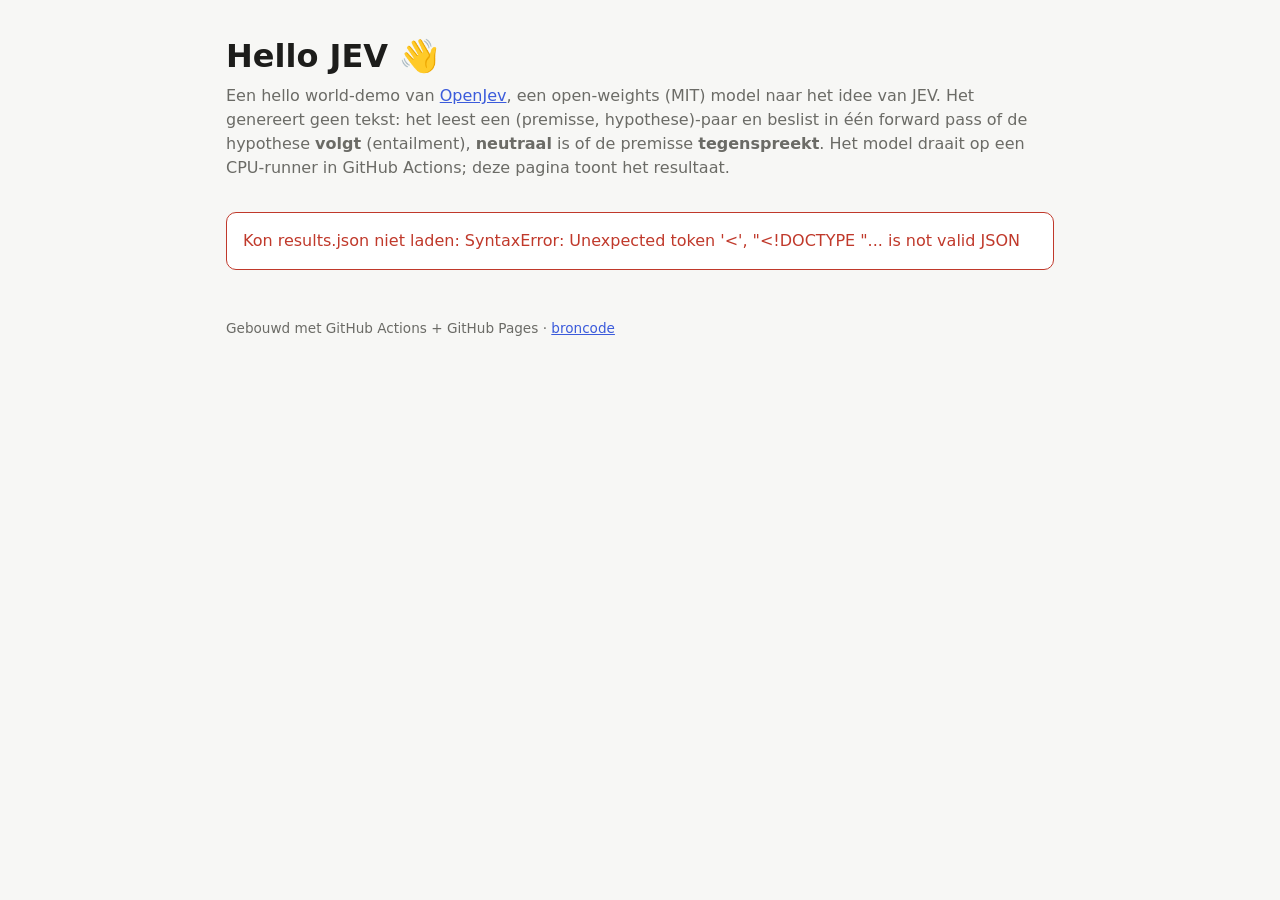
==== site/index.html @ ed22425f "Hello world demo of OpenJev (open-weights JEV) via GitHub Actions + Pages Co-Authored-By: Claude Opu" ====
<!doctype html>
<html lang="nl">
<head>
<meta charset="utf-8">
<meta name="viewport" content="width=device-width, initial-scale=1">
<title>Hello JEV</title>
<style>
  :root {
    --bg: #f7f7f5; --card: #ffffff; --fg: #1d1d1b; --muted: #6b6b66; --line: #e4e4df;
    --ent: #2e7d4f; --neu: #8a8a84; --con: #c0392b; --accent: #3b5bdb;
  }
  @media (prefers-color-scheme: dark) {
    :root {
      --bg: #141413; --card: #1e1e1c; --fg: #ecece8; --muted: #9a9a94; --line: #2f2f2c;
      --ent: #4caf7a; --neu: #8f8f88; --con: #e06655; --accent: #7c95f5;
    }
  }
  * { box-sizing: border-box; }
  body { margin: 0; background: var(--bg); color: var(--fg);
         font: 16px/1.5 system-ui, -apple-system, "Segoe UI", sans-serif; }
  main { max-width: 860px; margin: 0 auto; padding: 32px 16px 64px; }
  h1 { font-size: 2rem; margin: 0 0 4px; }
  h2 { font-size: 1.15rem; margin: 40px 0 12px; }
  .sub { color: var(--muted); margin: 0 0 24px; }
  .meta { display: flex; flex-wrap: wrap; gap: 8px; margin-bottom: 8px; }
  .chip { background: var(--card); border: 1px solid var(--line); border-radius: 999px;
          padding: 2px 10px; font-size: .85rem; color: var(--muted); }
  .chip b { color: var(--fg); font-weight: 600; }
  .card { background: var(--card); border: 1px solid var(--line); border-radius: 10px;
          padding: 16px; margin-bottom: 12px; }
  .premise { color: var(--muted); font-size: .9rem; margin: 0 0 4px; }
  .hyp { margin: 0 0 12px; font-weight: 500; }
  .row { display: flex; align-items: center; gap: 12px; flex-wrap: wrap; }
  .badge { font-size: .8rem; font-weight: 600; padding: 2px 8px; border-radius: 6px;
           color: #fff; text-transform: uppercase; letter-spacing: .03em; }
  .bar { flex: 1 1 240px; display: flex; height: 12px; border-radius: 6px; overflow: hidden;
         background: var(--line); min-width: 0; }
  .bar span { display: block; height: 100%; }
  .legend { display: flex; gap: 16px; font-size: .85rem; color: var(--muted); margin-bottom: 12px; flex-wrap: wrap; }
  .legend i { display: inline-block; width: 10px; height: 10px; border-radius: 2px; margin-right: 6px; }
  .nums { font-variant-numeric: tabular-nums; font-size: .85rem; color: var(--muted); }
  ol.rank { padding-left: 20px; margin: 8px 0 0; }
  ol.rank li { margin: 6px 0; }
  .err { border-color: var(--con); color: var(--con); white-space: pre-wrap; }
  a { color: var(--accent); }
  footer { margin-top: 48px; color: var(--muted); font-size: .85rem; }
</style>
</head>
<body>
<main>
  <h1>Hello JEV 👋</h1>
  <p class="sub">Een hello world-demo van <a href="https://huggingface.co/AlexWortega/openjev">OpenJev</a>,
    een open-weights (MIT) model naar het idee van JEV. Het genereert geen tekst: het leest een
    (premisse, hypothese)-paar en beslist in één forward pass of de hypothese
    <b>volgt</b> (entailment), <b>neutraal</b> is of de premisse <b>tegenspreekt</b>.
    Het model draait op een CPU-runner in GitHub Actions; deze pagina toont het resultaat.</p>

  <div class="meta" id="meta"></div>
  <div id="content"><div class="card">Resultaten laden…</div></div>

  <footer>Gebouwd met GitHub Actions + GitHub Pages ·
    <a href="https://github.com/MPParsley/hello-jev">broncode</a></footer>
</main>
<script>
const COLORS = { entailment: "var(--ent)", neutral: "var(--neu)", contradiction: "var(--con)" };
const NL = { entailment: "volgt", neutral: "neutraal", contradiction: "tegenspraak" };
const esc = s => String(s).replace(/[&<>"']/g, c => ({ "&": "&amp;", "<": "&lt;", ">": "&gt;", '"': "&quot;", "'": "&#39;" }[c]));
const pct = p => (p * 100).toFixed(1) + "%";
const chip = (k, v) => v == null ? "" : `<span class="chip">${k}: <b>${esc(v)}</b></span>`;

function bar(scores) {
  const order = ["entailment", "neutral", "contradiction"].filter(k => k in scores);
  return `<div class="bar" role="img" aria-label="${order.map(k => NL[k] + " " + pct(scores[k])).join(", ")}">` +
    order.map(k => `<span style="width:${scores[k] * 100}%;background:${COLORS[k]}"></span>`).join("") +
    `</div><span class="nums">${order.map(k => NL[k] + " " + pct(scores[k])).join(" · ")}</span>`;
}

fetch("results.json", { cache: "no-store" }).then(r => r.json()).then(d => {
  document.getElementById("meta").innerHTML =
    chip("model", d.model) + chip("checkpoint", d.checkpoint) +
    chip("parameters", d.parameters ? (d.parameters / 1e9).toFixed(2) + "B" : null) +
    chip("laden", d.load_seconds != null ? d.load_seconds + " s" : null) +
    chip("inferentie", d.inference_seconds != null ? d.inference_seconds + " s" : null) +
    chip("gegenereerd", d.generated_at) +
    (d.run_url ? `<span class="chip"><a href="${esc(d.run_url)}">Actions-run</a></span>` : "");

  const el = document.getElementById("content");
  if (d.status !== "ok") {
    el.innerHTML = `<div class="card err"><b>De run is mislukt.</b>\n${esc(d.error || "onbekende fout")}</div>`;
    return;
  }
  let html = `<h2>Classificatie</h2><div class="legend">` +
    Object.keys(COLORS).map(k => `<span><i style="background:${COLORS[k]}"></i>${NL[k]}</span>`).join("") + `</div>`;
  for (const e of d.examples) {
    html += `<div class="card"><p class="premise">Premisse: ${esc(e.premise)}</p>
      <p class="hyp">Hypothese: ${esc(e.hypothesis)}</p>
      <div class="row"><span class="badge" style="background:${COLORS[e.label] || "var(--neu)"}">${NL[e.label] || esc(e.label)}</span>${bar(e.scores)}</div></div>`;
  }
  if (d.rerank) {
    html += `<h2>Rerank: ${esc(d.rerank.question)}</h2><div class="card">
      <p class="premise">Context: ${esc(d.rerank.premise)}</p><ol class="rank">` +
      d.rerank.ranked.map(r => `<li>${esc(r.option)} <span class="nums">— entailment ${pct(r.entailment)}</span></li>`).join("") +
      `</ol></div>`;
  }
  el.innerHTML = html;
}).catch(err => {
  document.getElementById("content").innerHTML =
    `<div class="card err">Kon results.json niet laden: ${esc(err)}</div>`;
});
</script>
</body>
</html>
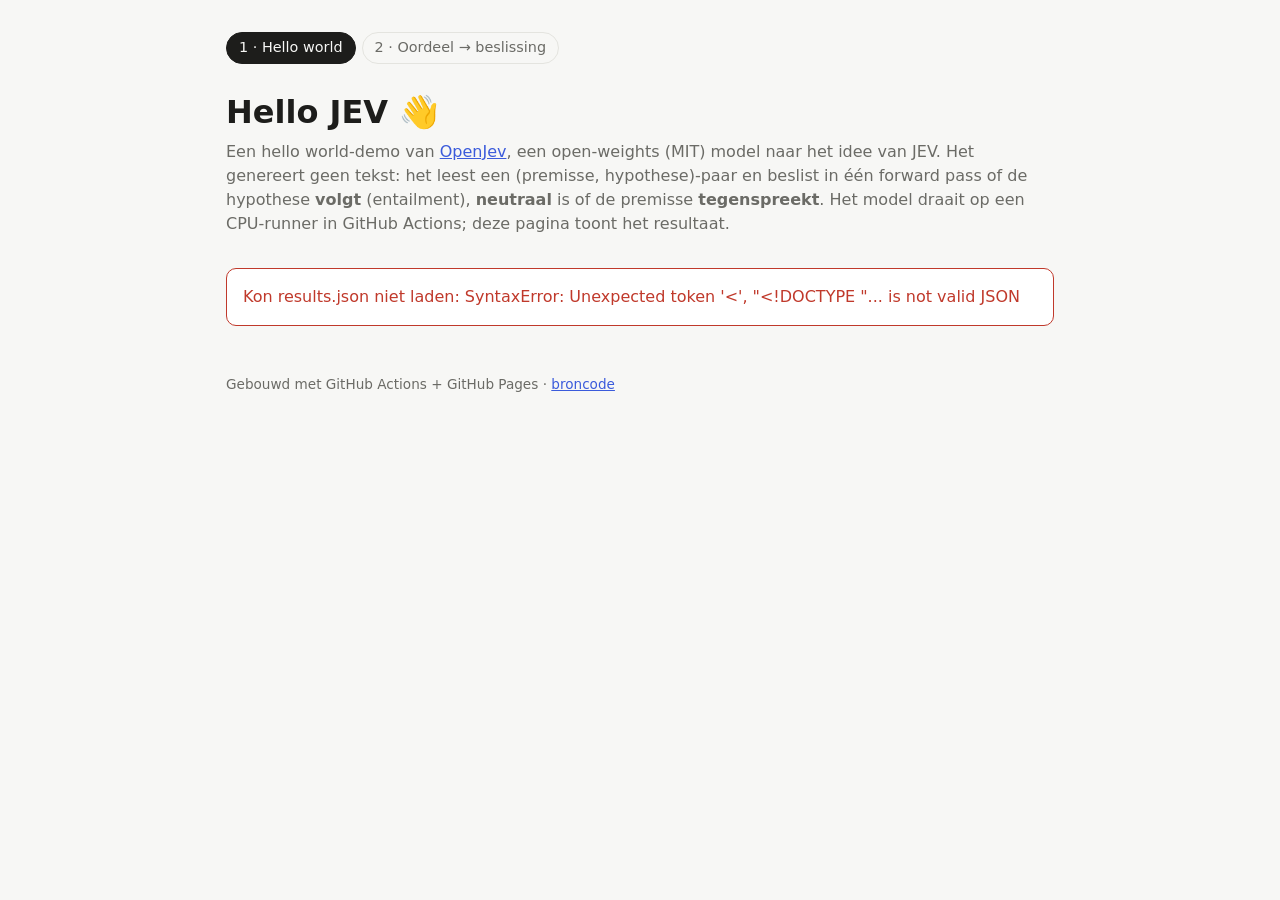
==== commit c5ee06b9: "Add demo 2: Jev judges, code decides (refund policy with trace) OpenJev answers atomic questions per" ====
--- a/site/index.html
+++ b/site/index.html
@@ -4,50 +4,11 @@
 <meta charset="utf-8">
 <meta name="viewport" content="width=device-width, initial-scale=1">
 <title>Hello JEV</title>
-<style>
-  :root {
-    --bg: #f7f7f5; --card: #ffffff; --fg: #1d1d1b; --muted: #6b6b66; --line: #e4e4df;
-    --ent: #2e7d4f; --neu: #8a8a84; --con: #c0392b; --accent: #3b5bdb;
-  }
-  @media (prefers-color-scheme: dark) {
-    :root {
-      --bg: #141413; --card: #1e1e1c; --fg: #ecece8; --muted: #9a9a94; --line: #2f2f2c;
-      --ent: #4caf7a; --neu: #8f8f88; --con: #e06655; --accent: #7c95f5;
-    }
-  }
-  * { box-sizing: border-box; }
-  body { margin: 0; background: var(--bg); color: var(--fg);
-         font: 16px/1.5 system-ui, -apple-system, "Segoe UI", sans-serif; }
-  main { max-width: 860px; margin: 0 auto; padding: 32px 16px 64px; }
-  h1 { font-size: 2rem; margin: 0 0 4px; }
-  h2 { font-size: 1.15rem; margin: 40px 0 12px; }
-  .sub { color: var(--muted); margin: 0 0 24px; }
-  .meta { display: flex; flex-wrap: wrap; gap: 8px; margin-bottom: 8px; }
-  .chip { background: var(--card); border: 1px solid var(--line); border-radius: 999px;
-          padding: 2px 10px; font-size: .85rem; color: var(--muted); }
-  .chip b { color: var(--fg); font-weight: 600; }
-  .card { background: var(--card); border: 1px solid var(--line); border-radius: 10px;
-          padding: 16px; margin-bottom: 12px; }
-  .premise { color: var(--muted); font-size: .9rem; margin: 0 0 4px; }
-  .hyp { margin: 0 0 12px; font-weight: 500; }
-  .row { display: flex; align-items: center; gap: 12px; flex-wrap: wrap; }
-  .badge { font-size: .8rem; font-weight: 600; padding: 2px 8px; border-radius: 6px;
-           color: #fff; text-transform: uppercase; letter-spacing: .03em; }
-  .bar { flex: 1 1 240px; display: flex; height: 12px; border-radius: 6px; overflow: hidden;
-         background: var(--line); min-width: 0; }
-  .bar span { display: block; height: 100%; }
-  .legend { display: flex; gap: 16px; font-size: .85rem; color: var(--muted); margin-bottom: 12px; flex-wrap: wrap; }
-  .legend i { display: inline-block; width: 10px; height: 10px; border-radius: 2px; margin-right: 6px; }
-  .nums { font-variant-numeric: tabular-nums; font-size: .85rem; color: var(--muted); }
-  ol.rank { padding-left: 20px; margin: 8px 0 0; }
-  ol.rank li { margin: 6px 0; }
-  .err { border-color: var(--con); color: var(--con); white-space: pre-wrap; }
-  a { color: var(--accent); }
-  footer { margin-top: 48px; color: var(--muted); font-size: .85rem; }
-</style>
+<link rel="stylesheet" href="style.css">
 </head>
 <body>
 <main>
+  <nav class="nav"><a href="./" aria-current="page">1 · Hello world</a><a href="refund.html">2 · Oordeel → beslissing</a></nav>
   <h1>Hello JEV 👋</h1>
   <p class="sub">Een hello world-demo van <a href="https://huggingface.co/AlexWortega/openjev">OpenJev</a>,
     een open-weights (MIT) model naar het idee van JEV. Het genereert geen tekst: het leest een
--- a/site/style.css
+++ b/site/style.css
@@ -0,0 +1,43 @@
+:root {
+  --bg: #f7f7f5; --card: #ffffff; --fg: #1d1d1b; --muted: #6b6b66; --line: #e4e4df;
+  --ent: #2e7d4f; --neu: #8a8a84; --con: #c0392b; --accent: #3b5bdb;
+}
+@media (prefers-color-scheme: dark) {
+  :root {
+    --bg: #141413; --card: #1e1e1c; --fg: #ecece8; --muted: #9a9a94; --line: #2f2f2c;
+    --ent: #4caf7a; --neu: #8f8f88; --con: #e06655; --accent: #7c95f5;
+  }
+}
+* { box-sizing: border-box; }
+body { margin: 0; background: var(--bg); color: var(--fg);
+       font: 16px/1.5 system-ui, -apple-system, "Segoe UI", sans-serif; }
+main { max-width: 860px; margin: 0 auto; padding: 32px 16px 64px; }
+h1 { font-size: 2rem; margin: 0 0 4px; }
+h2 { font-size: 1.15rem; margin: 40px 0 12px; }
+.sub { color: var(--muted); margin: 0 0 24px; }
+.meta { display: flex; flex-wrap: wrap; gap: 8px; margin-bottom: 8px; }
+.chip { background: var(--card); border: 1px solid var(--line); border-radius: 999px;
+        padding: 2px 10px; font-size: .85rem; color: var(--muted); }
+.chip b { color: var(--fg); font-weight: 600; }
+.card { background: var(--card); border: 1px solid var(--line); border-radius: 10px;
+        padding: 16px; margin-bottom: 12px; }
+.premise { color: var(--muted); font-size: .9rem; margin: 0 0 4px; }
+.hyp { margin: 0 0 12px; font-weight: 500; }
+.row { display: flex; align-items: center; gap: 12px; flex-wrap: wrap; }
+.badge { font-size: .8rem; font-weight: 600; padding: 2px 8px; border-radius: 6px;
+         color: #fff; text-transform: uppercase; letter-spacing: .03em; }
+.bar { flex: 1 1 240px; display: flex; height: 12px; border-radius: 6px; overflow: hidden;
+       background: var(--line); min-width: 0; }
+.bar span { display: block; height: 100%; }
+.legend { display: flex; gap: 16px; font-size: .85rem; color: var(--muted); margin-bottom: 12px; flex-wrap: wrap; }
+.legend i { display: inline-block; width: 10px; height: 10px; border-radius: 2px; margin-right: 6px; }
+.nums { font-variant-numeric: tabular-nums; font-size: .85rem; color: var(--muted); }
+ol.rank { padding-left: 20px; margin: 8px 0 0; }
+ol.rank li { margin: 6px 0; }
+.err { border-color: var(--con); color: var(--con); white-space: pre-wrap; }
+a { color: var(--accent); }
+footer { margin-top: 48px; color: var(--muted); font-size: .85rem; }
+.nav { display: flex; gap: 6px; flex-wrap: wrap; margin-bottom: 24px; }
+.nav a { text-decoration: none; padding: 4px 12px; border-radius: 999px; border: 1px solid var(--line);
+         color: var(--muted); font-size: .9rem; }
+.nav a[aria-current] { background: var(--fg); color: var(--bg); border-color: var(--fg); }
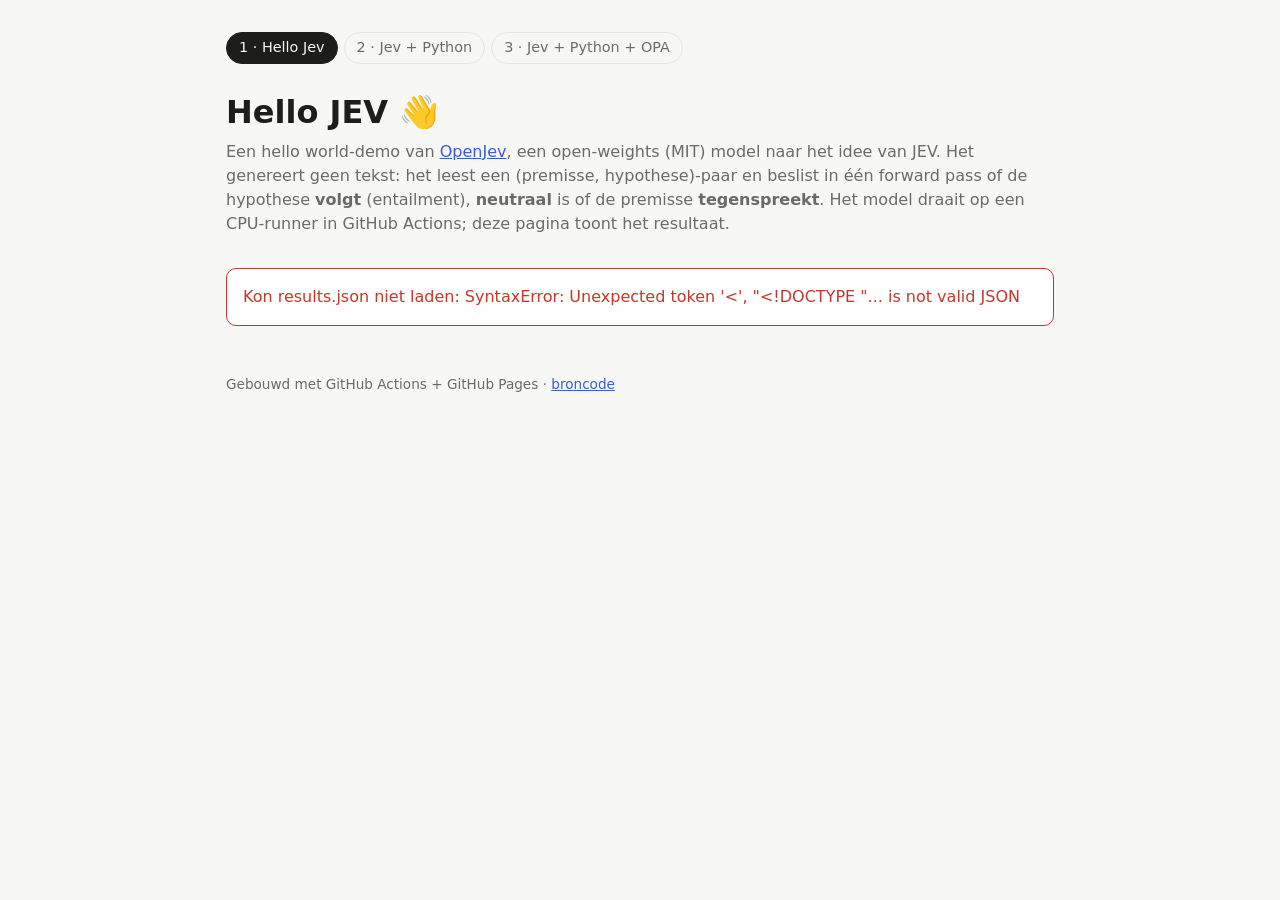
==== commit 4b4c3cff: "Add demo 3 (OPA guardrails) and lower the legal-threat threshold - Demo 2: legal_threat escalates fr" ====
--- a/site/index.html
+++ b/site/index.html
@@ -8,7 +8,7 @@
 </head>
 <body>
 <main>
-  <nav class="nav"><a href="./" aria-current="page">1 · Hello world</a><a href="refund.html">2 · Oordeel → beslissing</a></nav>
+  <nav class="nav"><a href="./" aria-current="page">1 · Hello Jev</a><a href="refund.html">2 · Jev + Python</a><a href="guardrails.html">3 · Jev + Python + OPA</a></nav>
   <h1>Hello JEV 👋</h1>
   <p class="sub">Een hello world-demo van <a href="https://huggingface.co/AlexWortega/openjev">OpenJev</a>,
     een open-weights (MIT) model naar het idee van JEV. Het genereert geen tekst: het leest een
--- a/site/style.css
+++ b/site/style.css
@@ -41,3 +41,14 @@
 .nav a { text-decoration: none; padding: 4px 12px; border-radius: 999px; border: 1px solid var(--line);
          color: var(--muted); font-size: .9rem; }
 .nav a[aria-current] { background: var(--fg); color: var(--bg); border-color: var(--fg); }
+
+:root { --warn: #b7791f; }
+@media (prefers-color-scheme: dark) { :root { --warn: #e0a84a; } }
+.flow { display: flex; align-items: stretch; gap: 8px; flex-wrap: wrap; margin: 8px 0 8px; }
+.flow > div { flex: 1 1 150px; background: var(--card); border: 1px solid var(--line);
+              border-radius: 10px; padding: 10px 12px; font-size: .9rem; }
+.flow b { display: block; }
+.flow .ai { border-left: 4px solid var(--accent); }
+.flow .code { border-left: 4px solid var(--fg); }
+.flow .arrow { flex: 0 0 auto; border: 0; background: none; padding: 0; align-self: center;
+               color: var(--muted); }
